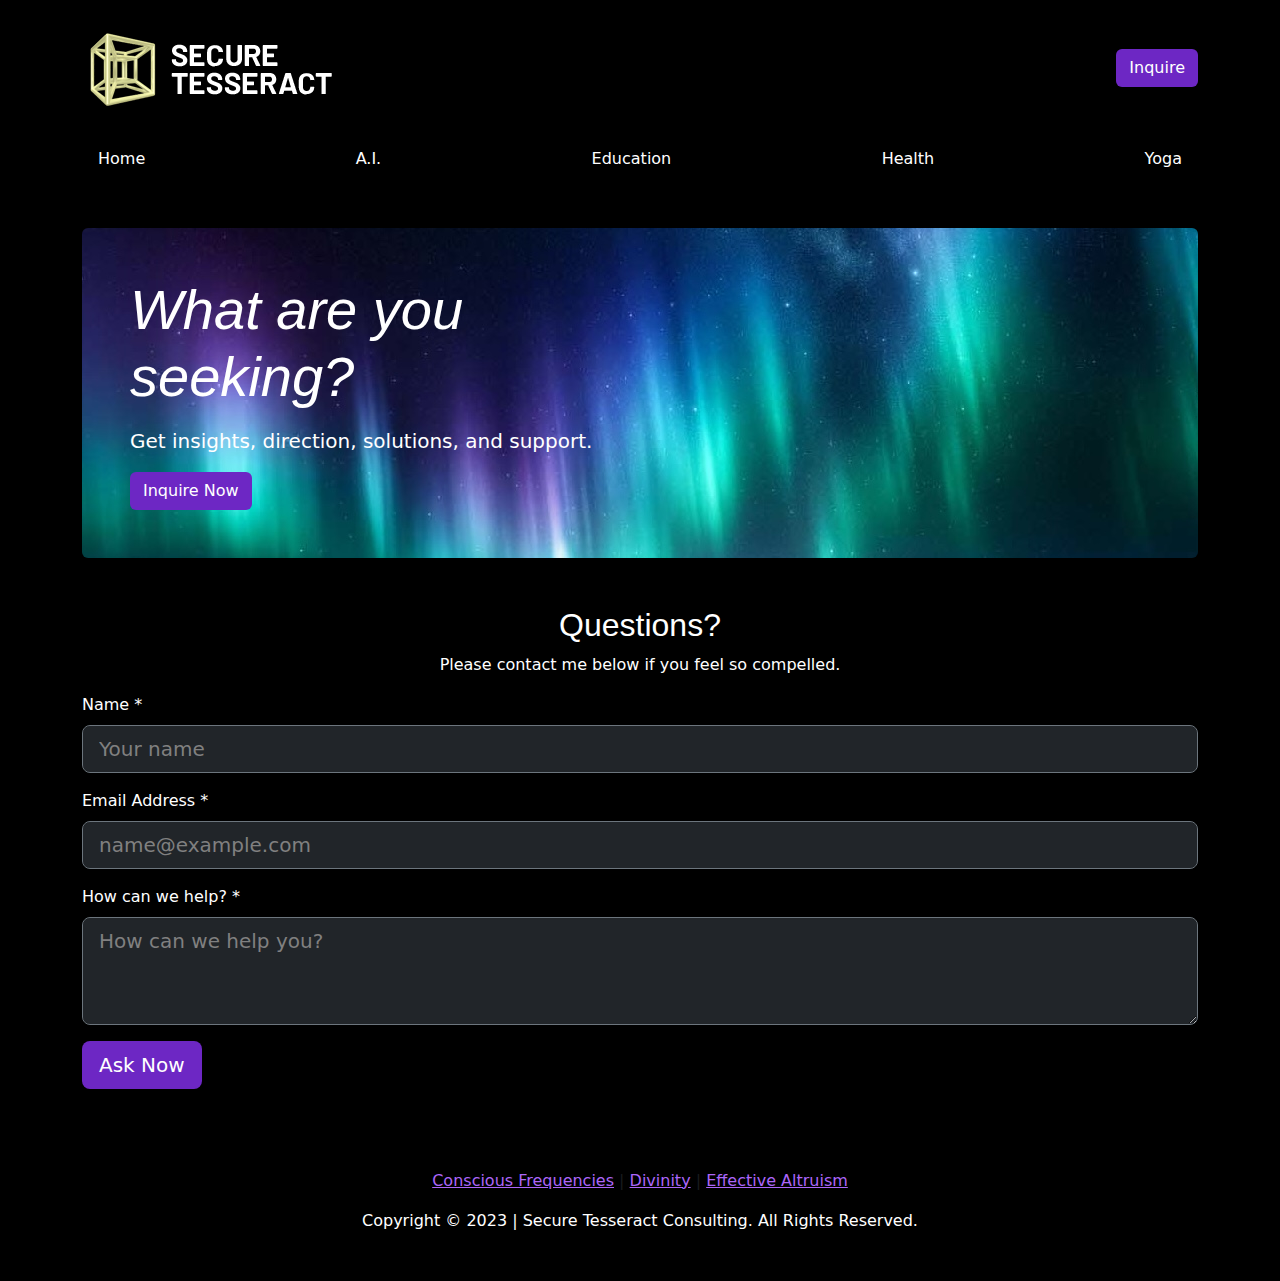
==== index.html @ 2bd44765 "website" ====
<!DOCTYPE html>
<!-- saved from url=(0048)https://getbootstrap.com/docs/5.3/examples/blog/ -->
<html lang="en" data-bs-theme="auto"><head><meta http-equiv="Content-Type" content="text/html; charset=UTF-8"><script src="./Blog Template · Bootstrap v5.3_files/color-modes.js"></script>

    
    <meta name="viewport" content="width=device-width, initial-scale=1">
    <meta name="description" content="">
    <meta name="author" content="Mark Otto, Jacob Thornton, and Bootstrap contributors">
    <meta name="generator" content="Hugo 0.118.2">
    <title>Secure Tesseract &#8211; Insight, Direction, Solutions, Support</title>

    <link rel="canonical" href="https://getbootstrap.com/docs/5.3/examples/blog/">

    

    <link rel="stylesheet" href="./Blog Template · Bootstrap v5.3_files/css@3">

<link href="./Blog Template · Bootstrap v5.3_files/bootstrap.min.css" rel="stylesheet" integrity="sha384-T3c6CoIi6uLrA9TneNEoa7RxnatzjcDSCmG1MXxSR1GAsXEV/Dwwykc2MPK8M2HN" crossorigin="anonymous">

    <!-- Favicons -->
<link rel="icon" type="image/png" href="/favicon.png" />
<meta name="theme-color" content="#000000">



    <style>
      .form-control::placeholder { /* Chrome, Firefox, Opera, Safari 10.1+ */
            color: grey;
            opacity: 1; /* Firefox */
}

.form-control:-ms-input-placeholder { /* Internet Explorer 10-11 */
            color: grey;
}

.form-control::-ms-input-placeholder { /* Microsoft Edge */
            color: grey;
 }

      .bd-placeholder-img {
        font-size: 1.125rem;
        text-anchor: middle;
        -webkit-user-select: none;
        -moz-user-select: none;
        user-select: none;
      }

      @media (min-width: 768px) {
        .bd-placeholder-img-lg {
          font-size: 3.5rem;
        }
      }

      .b-example-divider {
        width: 100%;
        height: 3rem;
        background-color: rgba(0, 0, 0, .1);
        border: solid rgba(0, 0, 0, .15);
        border-width: 1px 0;
        box-shadow: inset 0 .5em 1.5em rgba(0, 0, 0, .1), inset 0 .125em .5em rgba(0, 0, 0, .15);
      }

      .b-example-vr {
        flex-shrink: 0;
        width: 1.5rem;
        height: 100vh;
      }

      .bi {
        vertical-align: -.125em;
        fill: currentColor;
      }

      .nav-scroller {
        position: relative;
        z-index: 2;
        height: 2.75rem;
        overflow-y: hidden;
      }

      .nav-scroller .nav {
        display: flex;
        flex-wrap: nowrap;
        padding-bottom: 1rem;
        margin-top: -1px;
        overflow-x: auto;
        text-align: center;
        white-space: nowrap;
        -webkit-overflow-scrolling: touch;
      }

      .btn-bd-primary {
        --bd-violet-bg: #712cf9;
        --bd-violet-rgb: 112.520718, 44.062154, 249.437846;

        --bs-btn-font-weight: 600;
        --bs-btn-color: var(--bs-white);
        --bs-btn-bg: var(--bd-violet-bg);
        --bs-btn-border-color: var(--bd-violet-bg);
        --bs-btn-hover-color: var(--bs-white);
        --bs-btn-hover-bg: #6528e0;
        --bs-btn-hover-border-color: #6528e0;
        --bs-btn-focus-shadow-rgb: var(--bd-violet-rgb);
        --bs-btn-active-color: var(--bs-btn-hover-color);
        --bs-btn-active-bg: #5a23c8;
        --bs-btn-active-border-color: #5a23c8;
      }

      .bd-mode-toggle {
        z-index: 1500;
      }

      .bd-mode-toggle .dropdown-menu .active .bi {
        display: block !important;
      }
    </style>

    
    <!-- Custom styles for this template -->
    <link href="./Blog Template · Bootstrap v5.3_files/css" rel="stylesheet">
    <!-- Custom styles for this template -->
    <link href="./Blog Template · Bootstrap v5.3_files/blog.css" rel="stylesheet">
  </head>
  <body style="background:black;">
    <svg xmlns="http://www.w3.org/2000/svg" class="d-none">
      <symbol id="check2" viewBox="0 0 16 16">
        <path d="M13.854 3.646a.5.5 0 0 1 0 .708l-7 7a.5.5 0 0 1-.708 0l-3.5-3.5a.5.5 0 1 1 .708-.708L6.5 10.293l6.646-6.647a.5.5 0 0 1 .708 0z"></path>
      </symbol>
      <symbol id="circle-half" viewBox="0 0 16 16">
        <path d="M8 15A7 7 0 1 0 8 1v14zm0 1A8 8 0 1 1 8 0a8 8 0 0 1 0 16z"></path>
      </symbol>
      <symbol id="moon-stars-fill" viewBox="0 0 16 16">
        <path d="M6 .278a.768.768 0 0 1 .08.858 7.208 7.208 0 0 0-.878 3.46c0 4.021 3.278 7.277 7.318 7.277.527 0 1.04-.055 1.533-.16a.787.787 0 0 1 .81.316.733.733 0 0 1-.031.893A8.349 8.349 0 0 1 8.344 16C3.734 16 0 12.286 0 7.71 0 4.266 2.114 1.312 5.124.06A.752.752 0 0 1 6 .278z"></path>
        <path d="M10.794 3.148a.217.217 0 0 1 .412 0l.387 1.162c.173.518.579.924 1.097 1.097l1.162.387a.217.217 0 0 1 0 .412l-1.162.387a1.734 1.734 0 0 0-1.097 1.097l-.387 1.162a.217.217 0 0 1-.412 0l-.387-1.162A1.734 1.734 0 0 0 9.31 6.593l-1.162-.387a.217.217 0 0 1 0-.412l1.162-.387a1.734 1.734 0 0 0 1.097-1.097l.387-1.162zM13.863.099a.145.145 0 0 1 .274 0l.258.774c.115.346.386.617.732.732l.774.258a.145.145 0 0 1 0 .274l-.774.258a1.156 1.156 0 0 0-.732.732l-.258.774a.145.145 0 0 1-.274 0l-.258-.774a1.156 1.156 0 0 0-.732-.732l-.774-.258a.145.145 0 0 1 0-.274l.774-.258c.346-.115.617-.386.732-.732L13.863.1z"></path>
      </symbol>
      <symbol id="sun-fill" viewBox="0 0 16 16">
        <path d="M8 12a4 4 0 1 0 0-8 4 4 0 0 0 0 8zM8 0a.5.5 0 0 1 .5.5v2a.5.5 0 0 1-1 0v-2A.5.5 0 0 1 8 0zm0 13a.5.5 0 0 1 .5.5v2a.5.5 0 0 1-1 0v-2A.5.5 0 0 1 8 13zm8-5a.5.5 0 0 1-.5.5h-2a.5.5 0 0 1 0-1h2a.5.5 0 0 1 .5.5zM3 8a.5.5 0 0 1-.5.5h-2a.5.5 0 0 1 0-1h2A.5.5 0 0 1 3 8zm10.657-5.657a.5.5 0 0 1 0 .707l-1.414 1.415a.5.5 0 1 1-.707-.708l1.414-1.414a.5.5 0 0 1 .707 0zm-9.193 9.193a.5.5 0 0 1 0 .707L3.05 13.657a.5.5 0 0 1-.707-.707l1.414-1.414a.5.5 0 0 1 .707 0zm9.193 2.121a.5.5 0 0 1-.707 0l-1.414-1.414a.5.5 0 0 1 .707-.707l1.414 1.414a.5.5 0 0 1 0 .707zM4.464 4.465a.5.5 0 0 1-.707 0L2.343 3.05a.5.5 0 1 1 .707-.707l1.414 1.414a.5.5 0 0 1 0 .708z"></path>
      </symbol>
    </svg>

    
<svg xmlns="http://www.w3.org/2000/svg" class="d-none">
  <symbol id="aperture" fill="none" stroke="currentColor" stroke-linecap="round" stroke-linejoin="round" stroke-width="2" viewBox="0 0 24 24">
    <circle cx="12" cy="12" r="10"></circle>
    <path d="M14.31 8l5.74 9.94M9.69 8h11.48M7.38 12l5.74-9.94M9.69 16L3.95 6.06M14.31 16H2.83m13.79-4l-5.74 9.94"></path>
  </symbol>
  <symbol id="cart" viewBox="0 0 16 16">
    <path d="M0 1.5A.5.5 0 0 1 .5 1H2a.5.5 0 0 1 .485.379L2.89 3H14.5a.5.5 0 0 1 .49.598l-1 5a.5.5 0 0 1-.465.401l-9.397.472L4.415 11H13a.5.5 0 0 1 0 1H4a.5.5 0 0 1-.491-.408L2.01 3.607 1.61 2H.5a.5.5 0 0 1-.5-.5zM3.102 4l.84 4.479 9.144-.459L13.89 4H3.102zM5 12a2 2 0 1 0 0 4 2 2 0 0 0 0-4zm7 0a2 2 0 1 0 0 4 2 2 0 0 0 0-4zm-7 1a1 1 0 1 1 0 2 1 1 0 0 1 0-2zm7 0a1 1 0 1 1 0 2 1 1 0 0 1 0-2z"></path>
  </symbol>
  <symbol id="chevron-right" viewBox="0 0 16 16">
    <path fill-rule="evenodd" d="M4.646 1.646a.5.5 0 0 1 .708 0l6 6a.5.5 0 0 1 0 .708l-6 6a.5.5 0 0 1-.708-.708L10.293 8 4.646 2.354a.5.5 0 0 1 0-.708z"></path>
  </symbol>
</svg>

<div class="container">
  <header class=" lh-1 py-3">
    <div class="row flex-nowrap justify-content-between align-items-center">
      <div class="col-4 pt-1">
        <a class="link-secondary" href="/"><img src="logo.png"></a>
      </div>
      <div class="col-4 text-center">
        
      </div>
      <div class="col-4 d-flex justify-content-end align-items-center">
        
        <a href="/" class="btn text-white" style="background: #6d27c4;">Inquire</a>
      </div>
    </div>
  </header>

  <div class="nav-scroller py-1 mb-5 ">
    <nav class="nav justify-content-between">
      <a class="nav-item nav-link text-white" href="/">Home</a>
      <a class="nav-item nav-link text-white" href="/artificial-intelligence">A.I.</a>
      <a class="nav-item nav-link text-white" href="/education">Education</a>
      <a class="nav-item nav-link text-white" href="/health">Health</a>
      <a class="nav-item nav-link text-white" href="/yoga">Yoga</a>
    </nav>
  </div>
</div>

<main class="container">
  <div class="p-4 p-md-5 mb-4 rounded text-body-emphasis" style="background: url('bg2.jpg');">
    <div class="col-lg-6 px-0">
      <h1 class="display-4 fst-italic text-white">What are you seeking?</h1>
      <p class="lead my-3 text-white">Get insights, direction, solutions, and support.</p>
      <!-- <p class="lead mb-0 text-white"><a href="https://getbootstrap.com/docs/5.3/examples/blog/#" class="text-white fw-bold">Inquire Now</a></p> -->
      <p class="lead mb-0 text-white"><a href="/" class="btn text-white" style="background: #6d27c4;">Inquire Now</a></p>
    </div>
  </div>


  <h2 class="text-white text-center mt-5">Questions?</h2>
  <p class="text-white text-center">Please contact me below if you feel so compelled.</p>

  <div class="mb-3 text-white">
    <label for="exampleFormControlInput1" class="form-label">Name *</label>
    <input type="text" class="form-control form-control-lg bg-dark text-white border-secondary" id="exampleFormControlInput1" placeholder="Your name">
  </div>
  <div class="mb-3 text-white">
    <label for="exampleFormControlInput1" class="form-label">Email Address *</label>
    <input type="email" class="form-control form-control-lg bg-dark text-white border-secondary" id="exampleFormControlInput1" placeholder="name@example.com">
  </div>
  <div class="mb-3 text-white">
    <label for="exampleFormControlTextarea1" class="form-label">How can we help? *</label>
    <textarea class="form-control form-control-lg bg-dark text-white border-secondary" id="exampleFormControlTextarea1" rows="3" placeholder="How can we help you?"></textarea>
  </div>
  <div class="mb-3 text-white">
    <button type="submit" class="btn btn-lg text-white mb-3" style="background: #6d27c4;">Ask Now</button>
  </div>

  <!-- <form id="fs-frm" name="simple-contact-form" accept-charset="utf-8" action="https://formspree.io/f/{form_id}" method="post">
    <fieldset id="fs-frm-inputs">
      <label for="full-name">Full Name</label>
      <input type="text" name="name" id="full-name" placeholder="First and Last" required="">
      <label for="email-address">Email Address</label>
      <input type="email" name="_replyto" id="email-address" placeholder="email@domain.tld" required="">
      <label for="message">Message</label>
      <textarea rows="5" name="message" id="message" placeholder="Aenean lacinia bibendum nulla sed consectetur. Vivamus sagittis lacus vel augue laoreet rutrum faucibus dolor auctor. Donec ullamcorper nulla non metus auctor fringilla nullam quis risus." required=""></textarea>
      <input type="hidden" name="_subject" id="email-subject" value="Contact Form Submission">
    <div data-lastpass-icon-root="true" style="position: relative !important; height: 0px !important; width: 0px !important; float: left !important;"></div></fieldset>
    <input type="submit" value="Submit">
  </form> -->

</main>

<footer class="py-5 text-center text-body-secondary">
  <p><a target="_blank" style="color:#ac66f9;" href="https://blogs.scientificamerican.com/observations/the-hippies-were-right-its-all-about-vibrations-man/">Conscious Frequencies</a> | <a target="_blank" href="https://www.theawakenedstate.net/kundalini-awakening/" style="color:#ac66f9;">Divinity</a> | <a target="_blank" href="https://www.effectivealtruism.org/articles/introduction-to-effective-altruism" style="color:#ac66f9;">Effective Altruism</a></p>
  <p class="mb-0 text-white">
    Copyright © 2023 | Secure Tesseract Consulting. All Rights Reserved.
  </p>
</footer>

<script src="./Blog Template · Bootstrap v5.3_files/bootstrap.bundle.min.js" integrity="sha384-C6RzsynM9kWDrMNeT87bh95OGNyZPhcTNXj1NW7RuBCsyN/o0jlpcV8Qyq46cDfL" crossorigin="anonymous"></script>

    

</body></html>
---- Blog Template · Bootstrap v5.3_files/blog.css ----
/* stylelint-disable stylistic/selector-list-comma-newline-after */

.blog-header-logo {
  font-family: "Tahoma", "Arial", serif/*rtl:Amiri, Georgia, "Times New Roman", serif*/;
  font-size: 2.25rem;
}

.blog-header-logo:hover {
  text-decoration: none;
}

h1, h2, h3, h4, h5, h6 {
  font-family: "Tahoma", "Arial", serif/*rtl:Amiri, Georgia, "Times New Roman", serif*/;
}

.flex-auto {
  flex: 0 0 auto;
}

.h-250 { height: 250px; }
@media (min-width: 768px) {
  .h-md-250 { height: 250px; }
}

/* Pagination */
.blog-pagination {
  margin-bottom: 4rem;
}

/*
 * Blog posts
 */
.blog-post {
  margin-bottom: 4rem;
}
.blog-post-meta {
  margin-bottom: 1.25rem;
  color: #727272;
}
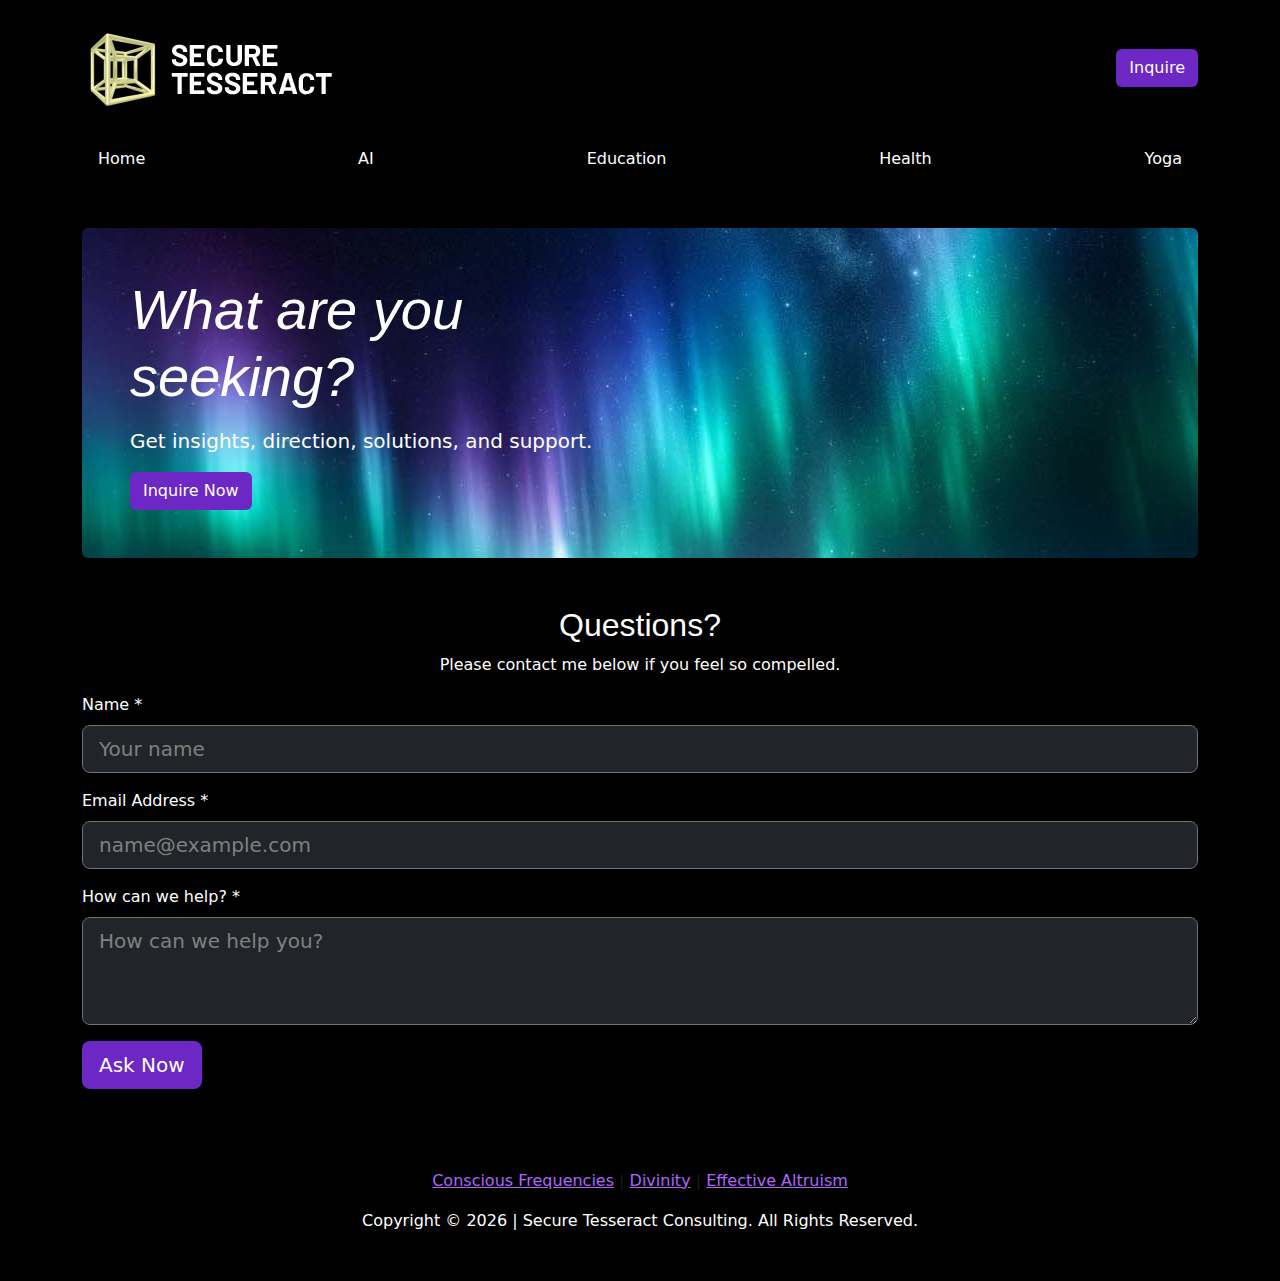
==== commit 33f9a04c: "website update" ====
--- a/index.html
+++ b/index.html
@@ -1,24 +1,24 @@
 <!DOCTYPE html>
 <!-- saved from url=(0048)https://getbootstrap.com/docs/5.3/examples/blog/ -->
-<html lang="en" data-bs-theme="auto"><head><meta http-equiv="Content-Type" content="text/html; charset=UTF-8"><script src="./Blog Template · Bootstrap v5.3_files/color-modes.js"></script>
+<html lang="en" data-bs-theme="auto"><head><meta http-equiv="Content-Type" content="text/html; charset=UTF-8"><script src="/resources/color-modes.js"></script>
 
     
     <meta name="viewport" content="width=device-width, initial-scale=1">
     <meta name="description" content="">
     <meta name="author" content="Mark Otto, Jacob Thornton, and Bootstrap contributors">
     <meta name="generator" content="Hugo 0.118.2">
-    <title>Secure Tesseract &#8211; Insight, Direction, Solutions, Support</title>
+    <title>Secure Tesseract - Insight, Direction, Solutions, Support</title>
 
     <link rel="canonical" href="https://getbootstrap.com/docs/5.3/examples/blog/">
 
     
 
-    <link rel="stylesheet" href="./Blog Template · Bootstrap v5.3_files/css@3">
-
-<link href="./Blog Template · Bootstrap v5.3_files/bootstrap.min.css" rel="stylesheet" integrity="sha384-T3c6CoIi6uLrA9TneNEoa7RxnatzjcDSCmG1MXxSR1GAsXEV/Dwwykc2MPK8M2HN" crossorigin="anonymous">
+    <link rel="stylesheet" href="/resources/css@3">
+
+<link href="/resources/bootstrap.min.css" rel="stylesheet" integrity="sha384-T3c6CoIi6uLrA9TneNEoa7RxnatzjcDSCmG1MXxSR1GAsXEV/Dwwykc2MPK8M2HN" crossorigin="anonymous">
 
     <!-- Favicons -->
-<link rel="icon" type="image/png" href="/favicon.png" />
+<link rel="icon" type="image/png" href="/images/favicon.png" />
 <meta name="theme-color" content="#000000">
 
 
@@ -117,9 +117,9 @@
 
     
     <!-- Custom styles for this template -->
-    <link href="./Blog Template · Bootstrap v5.3_files/css" rel="stylesheet">
+    <link href="/resources/css" rel="stylesheet">
     <!-- Custom styles for this template -->
-    <link href="./Blog Template · Bootstrap v5.3_files/blog.css" rel="stylesheet">
+    <link href="/resources/blog.css" rel="stylesheet">
   </head>
   <body style="background:black;">
     <svg xmlns="http://www.w3.org/2000/svg" class="d-none">
@@ -156,36 +156,36 @@
   <header class=" lh-1 py-3">
     <div class="row flex-nowrap justify-content-between align-items-center">
       <div class="col-4 pt-1">
-        <a class="link-secondary" href="/"><img src="logo.png"></a>
+        <a class="link-secondary" href="./"><img src="/images/logo.png"></a>
       </div>
       <div class="col-4 text-center">
         
       </div>
       <div class="col-4 d-flex justify-content-end align-items-center">
         
-        <a href="/" class="btn text-white" style="background: #6d27c4;">Inquire</a>
+        <a href="./" class="btn text-white" style="background: #6d27c4;">Inquire</a>
       </div>
     </div>
   </header>
 
   <div class="nav-scroller py-1 mb-5 ">
     <nav class="nav justify-content-between">
-      <a class="nav-item nav-link text-white" href="/">Home</a>
-      <a class="nav-item nav-link text-white" href="/artificial-intelligence">A.I.</a>
-      <a class="nav-item nav-link text-white" href="/education">Education</a>
-      <a class="nav-item nav-link text-white" href="/health">Health</a>
-      <a class="nav-item nav-link text-white" href="/yoga">Yoga</a>
+      <a class="nav-item nav-link text-white" href="./">Home</a>
+      <a class="nav-item nav-link text-white" href="./artificial-intelligence">AI</a>
+      <a class="nav-item nav-link text-white" href="./education">Education</a>
+      <a class="nav-item nav-link text-white" href="./health">Health</a>
+      <a class="nav-item nav-link text-white" href="./yoga">Yoga</a>
     </nav>
   </div>
 </div>
 
 <main class="container">
-  <div class="p-4 p-md-5 mb-4 rounded text-body-emphasis" style="background: url('bg2.jpg');">
+  <div class="p-4 p-md-5 mb-4 rounded text-body-emphasis" style="background: url('/images/bg2.jpg');">
     <div class="col-lg-6 px-0">
       <h1 class="display-4 fst-italic text-white">What are you seeking?</h1>
       <p class="lead my-3 text-white">Get insights, direction, solutions, and support.</p>
       <!-- <p class="lead mb-0 text-white"><a href="https://getbootstrap.com/docs/5.3/examples/blog/#" class="text-white fw-bold">Inquire Now</a></p> -->
-      <p class="lead mb-0 text-white"><a href="/" class="btn text-white" style="background: #6d27c4;">Inquire Now</a></p>
+      <p class="lead mb-0 text-white"><a href="./" class="btn text-white" style="background: #6d27c4;">Inquire Now</a></p>
     </div>
   </div>
 
@@ -193,22 +193,26 @@
   <h2 class="text-white text-center mt-5">Questions?</h2>
   <p class="text-white text-center">Please contact me below if you feel so compelled.</p>
 
+  <form
+    action="https://formspree.io/f/xbjnzkpr"
+    method="POST"
+  >
   <div class="mb-3 text-white">
     <label for="exampleFormControlInput1" class="form-label">Name *</label>
-    <input type="text" class="form-control form-control-lg bg-dark text-white border-secondary" id="exampleFormControlInput1" placeholder="Your name">
+    <input type="text" class="form-control form-control-lg bg-dark text-white border-secondary" id="exampleFormControlInput1" placeholder="Your name" name="name" required>
   </div>
   <div class="mb-3 text-white">
     <label for="exampleFormControlInput1" class="form-label">Email Address *</label>
-    <input type="email" class="form-control form-control-lg bg-dark text-white border-secondary" id="exampleFormControlInput1" placeholder="name@example.com">
+    <input type="email" class="form-control form-control-lg bg-dark text-white border-secondary" id="exampleFormControlInput1" placeholder="name@example.com" name="email" required>
   </div>
   <div class="mb-3 text-white">
     <label for="exampleFormControlTextarea1" class="form-label">How can we help? *</label>
-    <textarea class="form-control form-control-lg bg-dark text-white border-secondary" id="exampleFormControlTextarea1" rows="3" placeholder="How can we help you?"></textarea>
+    <textarea name="message" required class="form-control form-control-lg bg-dark text-white border-secondary" id="exampleFormControlTextarea1" rows="3" placeholder="How can we help you?"></textarea>
   </div>
   <div class="mb-3 text-white">
     <button type="submit" class="btn btn-lg text-white mb-3" style="background: #6d27c4;">Ask Now</button>
   </div>
-
+  </form>
   <!-- <form id="fs-frm" name="simple-contact-form" accept-charset="utf-8" action="https://formspree.io/f/{form_id}" method="post">
     <fieldset id="fs-frm-inputs">
       <label for="full-name">Full Name</label>
@@ -227,12 +231,12 @@
 <footer class="py-5 text-center text-body-secondary">
   <p><a target="_blank" style="color:#ac66f9;" href="https://blogs.scientificamerican.com/observations/the-hippies-were-right-its-all-about-vibrations-man/">Conscious Frequencies</a> | <a target="_blank" href="https://www.theawakenedstate.net/kundalini-awakening/" style="color:#ac66f9;">Divinity</a> | <a target="_blank" href="https://www.effectivealtruism.org/articles/introduction-to-effective-altruism" style="color:#ac66f9;">Effective Altruism</a></p>
   <p class="mb-0 text-white">
-    Copyright © 2023 | Secure Tesseract Consulting. All Rights Reserved.
+    Copyright © <span id="current-year"></span> | Secure Tesseract Consulting. All Rights Reserved.
   </p>
 </footer>
 
-<script src="./Blog Template · Bootstrap v5.3_files/bootstrap.bundle.min.js" integrity="sha384-C6RzsynM9kWDrMNeT87bh95OGNyZPhcTNXj1NW7RuBCsyN/o0jlpcV8Qyq46cDfL" crossorigin="anonymous"></script>
-
+<script src="/resources/bootstrap.bundle.min.js" integrity="sha384-C6RzsynM9kWDrMNeT87bh95OGNyZPhcTNXj1NW7RuBCsyN/o0jlpcV8Qyq46cDfL" crossorigin="anonymous"></script>
+<script src="/resources/custom.js"></script>
     
 
 </body></html>--- a/resources/blog.css
+++ b/resources/blog.css
@@ -0,0 +1,39 @@
+/* stylelint-disable stylistic/selector-list-comma-newline-after */
+
+.blog-header-logo {
+  font-family: "Tahoma", "Arial", serif/*rtl:Amiri, Georgia, "Times New Roman", serif*/;
+  font-size: 2.25rem;
+}
+
+.blog-header-logo:hover {
+  text-decoration: none;
+}
+
+h1, h2, h3, h4, h5, h6 {
+  font-family: "Tahoma", "Arial", serif/*rtl:Amiri, Georgia, "Times New Roman", serif*/;
+}
+
+.flex-auto {
+  flex: 0 0 auto;
+}
+
+.h-250 { height: 250px; }
+@media (min-width: 768px) {
+  .h-md-250 { height: 250px; }
+}
+
+/* Pagination */
+.blog-pagination {
+  margin-bottom: 4rem;
+}
+
+/*
+ * Blog posts
+ */
+.blog-post {
+  margin-bottom: 4rem;
+}
+.blog-post-meta {
+  margin-bottom: 1.25rem;
+  color: #727272;
+}
